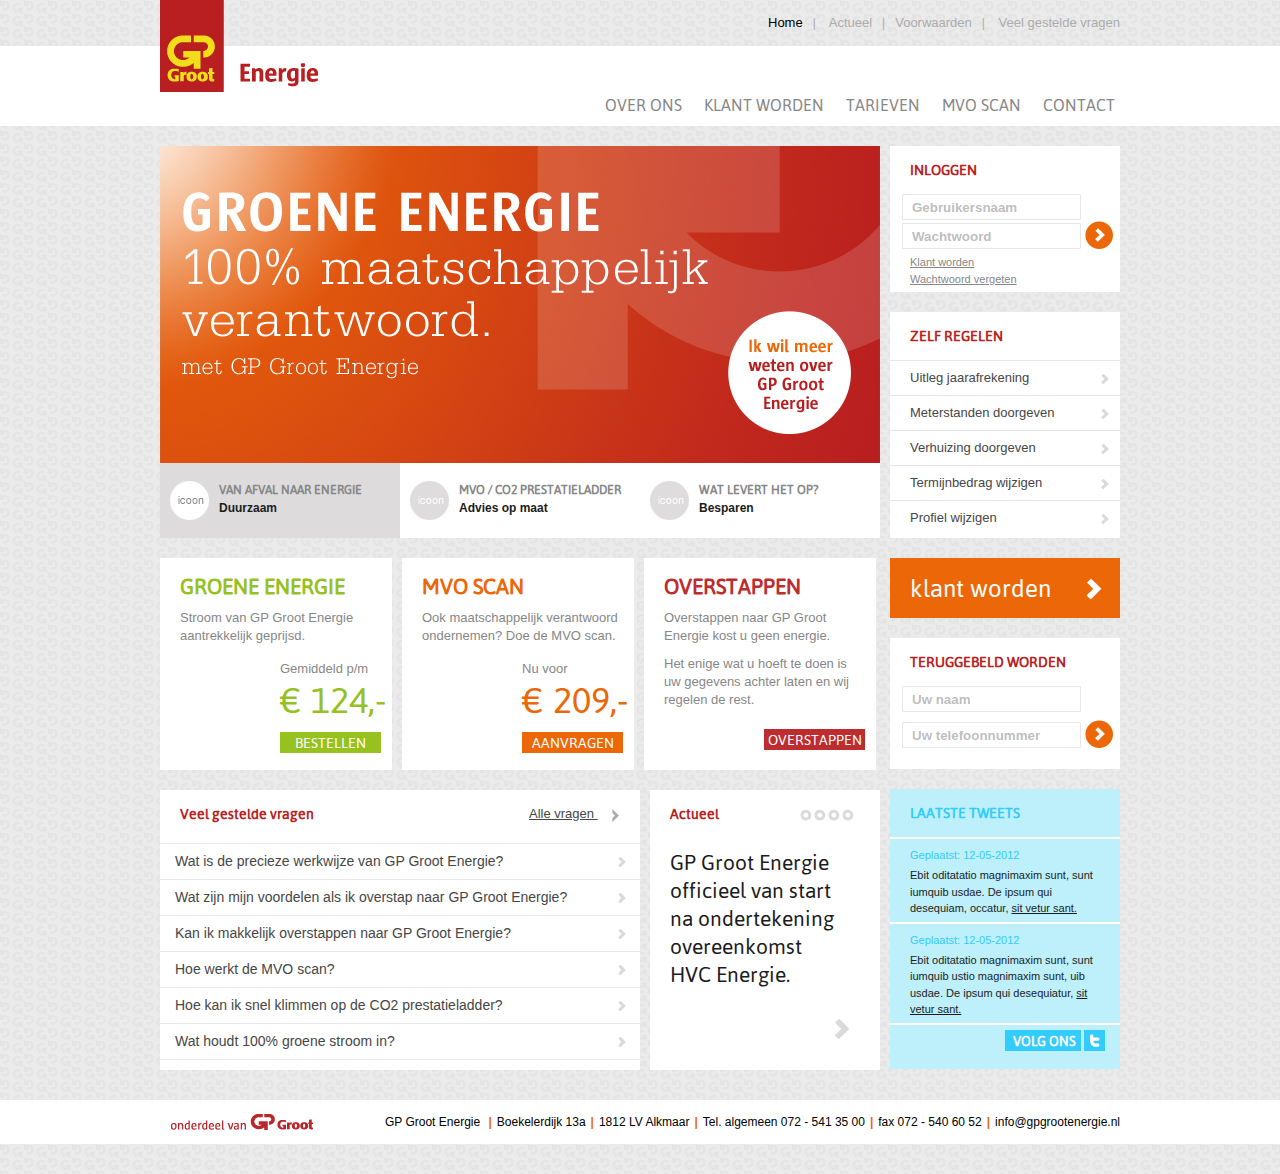
==== index.html @ 690ea5ff "Add files via upload" ====
<!DOCTYPE html>
<html xmlns="http://www.w3.org/1999/html">
<head>
    <meta charset="utf-8">
    <meta http-equiv="X-UA-Compatible" content="IE=edge,chrome=1">
    <title>HomePage</title>
    <link href="style/reset.css" type="text/css" rel="stylesheet" media="all">
    <link href="style/base.css" type="text/css" rel="stylesheet" media="all">
    <link href="style/common.css" type="text/css" rel="stylesheet" media="screen">
    <link href="style/jquery.bxslider.css" type="text/css" rel="stylesheet">
    <!--[if lte IE 7]><link href="style/ie.css" rel="stylesheet" type="text/css" /><![endif]-->
    <script src="js/jquery.min.js" type="text/javascript"></script>
    <script src="js/jquery.bxslider.min.js" type="text/javascript"></script>
    <script type="text/javascript" src="js/common.js"></script>
    <script>
    $(document).ready(function(){
    $('.banner-pic-wrapper').bxSlider({
        pagerCustom: ".banner-tab-wrapper",
        auto: true,
        pause:2000,
        autoHover:true
    });
    });
    </script>
</head>
<body>
    <header class="header">
        <div class="global-width clearfix">
           <div class="logo"><a href="index.html"><img src="images/logo.png"></a></div>
           <div class="top-menu">
                <ul >
                    <li><a href="index.html" class="active">Home</a></li>
                    <li><a href="Actueel.html"> Actueel</a></li>
                    <li><a>Voorwaarden</a></li>
                    <li><a href="faq.html"> Veel gestelde vragen </a></li>
                </ul>
           </div>
           <div class="main-menu">
                <ul >
                    <li><a href="OverGP.html">over ons</a></li>
                    <li><a> klant worden</a></li>
                    <li><a>tarieven</a></li>
                    <li><a>MVO scan</a></li>
                    <li><a href="Contact.html">contact</a></li>
                </ul>
            </div>
        </div>
        <div class="logo-bg"></div>
    </header>

    <div class="main-content global-width clearfix">
        <div class="sidebar">
                <div class="login">
                    <span class="title">Inloggen</span>
                    <form id="form-login"name="form-login" method="post" action="#">
                        <input type="text" name="username" class="username" value="Gebruikersnaam"
                               onfocus="if(value=='Gebruikersnaam') {value=''}"  onblur="if (value=='') {value='Gebruikersnaam'}"/>
                        <input type="text" name="password" class="password" value="Wachtwoord"
                               onfocus="if(value=='Wachtwoord') {value=''}"  onblur="if (value=='') {value='Wachtwoord'}"     />
                        <button type="submit" class="login-in"></button>
                    </form>
                    <a href="#">Klant worden</a>
                    <a href="#">Wachtwoord vergeten</a>
                </div>
                <div class="submenu">
                    <span class="title">zelf regelen</span>
                    <ul>
                        <li><a>Uitleg jaarafrekening <span > </span></a></li>
                        <li><a>Meterstanden doorgeven<span></span></a></li>
                        <li><a>Verhuizing doorgeven<span> </span></a></li>
                        <li><a>Termijnbedrag wijzigen<span> </span></a></li>
                        <li><a>Profiel wijzigen<span> </span></a></li>
                    </ul>
                </div>
                 <a href="register.html" class="regist-link"><button  name="button-index" class="button-index" type="button" />klant worden</button></a>
                <div class="call">
                    <span class="title">teruggebeld worden</span>
                    <form id="form-call"name="form-call" method="post" action="#" >
                        <input type="text" name="name" class="name" value="Uw naam"
                           onfocus="if(value=='Uw naam') {value=''}"  onblur="if (value=='') {value='Uw naam'}"/>
                        <input type="text" name="number" class="number" value="Uw telefoonnummer"
                           onfocus="if(value=='Uw telefoonnummer') {value=''}"  onblur="if (value=='') {value='Uw telefoonnummer'}"     />
                        <button type="submit" class="login-in"></button>
                    </form>
                </div>
                <div class="social">
                    <span class="header">laatste tweets</span>
                    <div class="news-post">
                        <span class="person">Geplaatst: 12-05-2012</span>
                        <p>Ebit oditatatio magnimaxim sunt,
                            sunt iumquib usdae. De ipsum qui
                            desequiam, occatur, <span>sit vetur sant.</span></p>
                    </div>
                    <div class="news-post">
                        <span class="person"> Geplaatst: 12-05-2012</span>
                        <p>Ebit oditatatio magnimaxim sunt,
                            sunt iumquib ustio magnimaxim sunt,
                            uib usdae. De ipsum qui  desequiatur,
                            <span>sit vetur sant.</span></p>
                    </div>
                    <form id="search-form" name="search-form" method="post" action="#">
                        <input type="text" name="search" class="" value="volg ons"/>
                        <button type="submit"></button>
                    </form>
                </div>
            </div>
        <div class="banner-wrapper">
                <ul class="banner-pic-wrapper">
                    <li><a><img  src="images/banner_01.jpg"></a></li>
                    <li><a><img  src="images/banner_02.jpg"></a></li>
                    <li><a><img  src="images/banner_03.jpg"></a></li>
                </ul>
                <div class="banner-tab-wrapper">
                    <a class="banner-tab" data-slide-index="0">
                        <span class="icon"></span>
                        <p><span class="title">VAN AFVAL NAAr ENERGIE</span><br/> Duurzaam</p>
                    </a>
                    <a class="banner-tab" data-slide-index="1">
                        <span class="icon"></span>
                        <p><span class="title">MVO / CO2 prestatieladder</span><br/>Advies op maat</p>
                    </a>
                    <a  class="banner-tab" data-slide-index="2">
                        <span class="icon"></span>
                        <p><span class="title"> wat levert het op?</span><br/>Besparen</p>
                    </a>
                </div>
            </div>
        <div class="teaser-block">
                <h2 class="green">GROENE ENERGIE</h2>
                <p>Stroom van GP Groot Energie  aantrekkelijk geprijsd.</p>
                <span class="product">Gemiddeld p/m</span>
                <span class="price green">€ 124,-</span>
                <a href="#"><button type="button" name="" class="view bg-green" >bestellen</button></a>
        </div>
        <div class="teaser-block">
                <h2 class="orange">MVO SCAN</h2>
                <p>Ook maatschappelijk verantwoord ondernemen? Doe de MVO scan.</p>
                <span class="product ">Nu voor</span>
                 <span class="price orange">€ 209,-</span>
                <a href="#"><button type="button" name="" class="view bg-orange" >aanvragen</button></a>
            </div>
        <div class="teaser-block">
                <h2 class="red">OVERSTAPPEN</h2>
                <p>Overstappen naar GP Groot Energie kost u geen energie.</p>
                <p>Het enige wat u hoeft te doen is uw gegevens achter laten en wij regelen de rest.</p>
                <a href="#"><button type="button"name="view"class="view bg-red">overstappen</button></a>
        </div>
        <div class="FAQ">
                <h2>Veel gestelde vragen</h2>
                <a class="index">Alle vragen <span class="arrow"></span></a>
                <p class="qustion-first">Wat is de precieze werkwijze van GP Groot Energie?<a href="faq.html"></a></p>
                <p>Wat zijn mijn voordelen als ik overstap naar GP Groot Energie?<a  href="faq.html"></a></p>
                <p>Kan ik makkelijk overstappen naar GP Groot Energie?<a  href="faq.html"></a></p>
                <p>Hoe werkt de MVO scan?<a  href="faq.html"></a></p>
                <p>Hoe kan ik snel klimmen op de CO2 prestatieladder?<a  href="faq.html"></a></p>
                <p>Wat houdt 100% groene stroom in?<a  href="faq.html"></a></p>
            </div>
        <div class="news-slider"><a>
                <h2>Actueel</h2>
                <ul>
                    <li ></li>
                    <li></li>
                    <li></li>
                    <li></li>
                </ul>
                <p >GP Groot Energie officieel van start na ondertekening overeenkomst HVC Energie.</p>
                <a href="#"><span class="news-arrow"></span></a>
            </a></div>
    </div>

    <footer>
        <div class="global-width">
            <a href="#"><img src="images/logo_ft.png"></a>
            <ul>
                <li>GP Groot Energie <span>|</span></li>
                <li> Boekelerdijk 13a<span>|</span></li>
                <li> 1812 LV Alkmaar<span>|</span></li>
                <li>Tel. algemeen 072 - 541 35 00<span>|</span></li>
                <li>fax 072 - 540 60 52<span>|</span></li>
                <li><a href="mailto:info@gpgrootenergie.nl">info@gpgrootenergie.nl</a></li>
            </ul>
        </div>
    </footer>
</body>
</html>
---- style/base.css ----
/*
[Contents]

	0- Global
	1- Links
	2- Content(For tinymce)
	3- Form
*/

/* =0 Global
---------------------------------------------------------------------------------------------------------------------*/
body {
	font:12px/1.5 Arial, Helvetica, sans-serif;
}
.hide {
	display:none;
}
.left {
	float:left;
}
.right {
	float:right;
}
.clear {
	clear:both;
}
/* Clearfix */
.clearfix:after {
	clear:both;
	content:" ";
	display:block;
	font-size:0;
	height:0;
	visibility:hidden;
}
/* for IE6 */
*html .clearfix {
	zoom:1;
}
/* for IE7 */
*+html .clearfix {
	zoom:1;
}
/* =1 Links
---------------------------------------------------------------------------------------------------------------------*/
a{
	text-decoration:none;
}
a:hover{
	text-decoration: underline;
}

/* =2 Content(For Tinymce)
---------------------------------------------------------------------------------------------------------------------*/
.content h1,
.content h2,
.content h3,
.content h4,
.content h5,
.content h6 {
	font-weight:bold;
	margin-bottom:15px;
}
.content h1 {
	font-size:2em;
}
.content h2 {
	font-size:1.5em;
}
.content h3 {
	font-size:1.17em;
}
.content h4 {
	font-size:1em;
}
.content h5 {
	font-size:0.83em;
}
.content h6 {
	font-size:0.75em;
}
.content p {
	margin-bottom:10px;
}
.content pre {
	padding:8px;
}
.content ol,
.content ul{
	margin-bottom:10px;
	padding-left:20px;
}
.content ol li{
	list-style:decimal outside;
}
.content ul li{
	list-style:disc outside;
}

/* =3 Form
---------------------------------------------------------------------------------------------------------------------*/
/* Global
---------------------------------------------------------*/
button,
input[type="submit"],
input[type="reset"],
input[type="button"]{
	cursor:pointer;
}

/* Common Form
---------------------------------------------------------*/
---- style/common.css ----
/*
[Contents]

	0- Global
	1- Header
	2- Main Container
	3- Main
	4- Sidebar
	5- Footer
*/

/* =0 Global
---------------------------------------------------------------------------------------------------------------------*/
body{
    background: url(images/bg_03.jpg) repeat;
}
.global-width{
    width:960px;
    margin:0 auto;
}
a{text-decoration: none;color: #000000;}
a:hover{text-decoration: none;cursor: pointer;}
/* =1 Header
---------------------------------------------------------------------------------------------------------------------*/
header{
    width: 100%;
}
.logo{  float: left;  line-height: 0px;  }
.top-menu{  float: right;  }
header ul li a.active{ color: #000;}
.top-menu ul li{
    float: left;
    padding: 14px 0 14px 10px;
    line-height: 18px;
    color: #ababab;
}
.top-menu ul li:before { content: "|"; padding-right: 10px; }
.top-menu ul li:first-child:before { content: ""; }
.top-menu ul li a{
    font-size: 13px;
    color: #ababab;
}
@font-face {
    font-family: Asap;
    src: url(asap/Asap-Regular.otf);
}
.main-menu{
    clear: right;
    float: right;
    margin-right:5px;
}
.main-menu ul li{
    float: left;
    padding:50px 0 0 22px;
    line-height: 18px;
}
.main-menu ul li a{
    font-family: Asap;
    font-size: 16px;
    text-transform: uppercase;
    color: #878787;
}
.logo-bg{
    width: 100%;
    height:80px;
    margin-top: -70px;
    background: #FFFFFF;
}
/* =2 Main Container
---------------------------------------------------------------------------------------------------------------------*/

/* =3 Main
---------------------------------------------------------------------------------------------------------------------*/
.main-content{  margin-top:20px;  }
.banner-wrapper{
    width: 720px;
    height: 392px;
    background: #fff;
}
.banner-pic-wrapper{
    line-height: 0;
    height: 317px;
    overflow: hidden;
}
.banner-tab-wrapper{  height: 75px;  }
.banner-tab{
    display: inline-block;
    float: left;
    width: 240px;
}
.banner-tab-wrapper a:hover,
 .banner-tab-wrapper a.active{
     background: #dddbdb;
 }
.banner-tab-wrapper a:hover .icon,
.banner-tab-wrapper a.active .icon{
    background:url(images/circle_01.png) no-repeat ;
}
.tab-bg{ background: #dddbdb;}
.icon-bg{ background:url(images/circle_01.png) no-repeat ;}
.banner-tab .icon{
    float: left;
    display:block;
    margin: 18px 0 18px 10px;
    width: 39px;
    height: 39px;
    background: url(images/circle_02.png) no-repeat;
}
.banner-tab p{
    float: left;
    font-weight: bold;
    margin:0;
    padding:18px 10px;
    color: #1c1c1c;
}
.banner-tab p .title{
    font-family: Asap;
    text-transform: uppercase;
    color: #878787;
}
.header-image{
    width: 720px;
    background: #fff;
    line-height: 0;
}
.news-headline{
    width: 870px;
    padding: 20px 10px 20px 80px;
    height: 195px;
    background: #fff;
}
.news-headline .img-headline{
    display: block;
    float: right;
    margin-right: 10px;
    width: 290px;
    height: 193px;
    background: #dbdbdc;
}
.news-headline h1{
    padding: 15px 0;
    font-family: Asap;
    font-size: 30px;
    line-height: 28px;
    color: #ec6707;
}
.news-headline span{
    font-family: Asap;
    font-size: 14px;
    line-height: 16px;
    color: #878787;
}
.news-headline p{
    width: 480px;
    font-size: 16px;
    line-height: 24px;
}
.btn-link{
    padding: 4px 0 0 7px;
    display: block;
    font-family: Asap;
    font-size: 14px;
    line-height: 14px;
    width: 41px;
    height: 18px;
    background: #ec6707 ;
    color: #fff;
}
.news-headline a{
    float: right;
    margin-right: 20px;

}
.news,.news-wrapper{
    float: left;
    padding: 30px 10px 20px 80px;
    width: 630px;
    font-size: 13px;
    line-height: 18px;
    background: #fff;
}
.news-item{
    /*display: block;*/
    width: 618px;
    height: 106px;
    padding:20px 0;
    border-bottom: 1px solid #e9e7e7;
}
.news-item h2{
    font-family: Asap;
    margin:-5px 0 15px 0;
    font-size: 20px;
    line-height: 30px;
    font-weight: normal;
    color: #464646;
}
.news-item p{
    float: left;
    width: 385px;
}
.news,.news-wrapper span{
    display: block;
    font-family: Asap;
    color: #878787;
}
.news-item .btn-link{
    float: right;
    margin-top: 30px;
}
.item-image{
    display: block;
    float: left;
    margin-right: 20px;
    width: 150px;
    height: 110px;
    background: #dbdbdc;
}
.page-numbers{
    overflow: hidden;
    margin:20px 170px 0 170px;
}
.page-numbers li{
    float: left;
    margin:3px;
}
.page-numbers li a span{
    display: block;
    padding-top: 3px;
    margin:-3px 0;
    width: 23px;
    height: 20px;
    text-align: center;
    color: #ffffff;
    background: #e6e6e6;
}
.page-numbers li a span.current{ background: #ed7117;}
.page-numbers li a{
    display: block;
    font-size: 14px;
    line-height: 18px;
    text-transform: uppercase;
    color: #d1d1d1;
}
.news-top{
    float: right;
    margin-right: 10px;
}
.news-top .back{
    display: inline-block;
    margin: 12px 2px;
    padding-top: 3px;
    width: 55px;
    height: 18px;
    font-family: Asap;
    font-size: 14px;
    line-height: 14px;
    text-align: center;
    text-transform: uppercase;
    color: #ffffff;
    background:  #ed7117;
}
.news-wrapper h1{
    float: left;
    padding: 3px 5px 20px 5px;
    font-family: Asap;
    font-size: 30px;
    line-height: 31px;
    color: #ec6707;
}
.date{  clear: both;  }
#pg-first{
    width:530px;
    margin:0 0 25px 0;
    font-family: Asap;
    font-size: 16px;
    line-height: 24px;
}
.content-image{
    display: block;
    float: right;
    margin: 0 10px 0 15px;
    width: 196px;
    height: 265px;
    background: #e9e7e7;
}
.news-wrapper p{
    margin:12px 10px 12px 70px;
}
.breadcrumb{
    line-height: 16px;
    font-size: 10px;
    padding: 15px 0 15px 20px;
}
.breadcrumb span{
    display: inline-block;
    font-family: Asap;
    color: #000000;
}
.breadcrumb li{
    display: inline-block;
    padding-left: 5px;
    color: #464646;
}
.breadcrumb li span{
    display: inline-block;
    margin-left: 5px;
    width: 8px;
    height: 7px;
    background: url(images/separator.png) no-repeat;
}
.page-content{
    float: left;
    padding:30px 0px ;
    width: 720px;
    min-height: 700px;
    background: #fff;
}
#page-content h1{
    float: left;
    padding: 5px 5px 5px 20px;
    font-size: 20px;
    line-height: 24px;
    color: #ec6707;
}
#page-content #intro-text{
    clear: left;
    padding: 15px 30px 40px 75px;
    font-size: 13px;
    line-height: 18px;
    border-bottom: 1px solid #e9e7e7 ;
}
.question{
    border-bottom: 1px solid #e9e7e7 ;
    font-size: 14px;
    line-height: 21px;
}
.question h2{
    padding:0px 10px 0px 75px;
    font-size: 18px;
    line-height: 40px;
    font-weight: normal;
    cursor: pointer;
    color: #464646;
}
.question h2.open{  color: #ec6707;  }
.expansion p{
    padding:10px 30px 10px 75px;
    font-size: 14px;
    line-height: 21px;
    color: #464646;
}
.choice{
    margin-top: 20px;
    background: #ecedee;
}
.choice span{
    display: inline-block;
    padding: 6px 0;
    margin-left: 3px;
    width: 50px;
    height: 21px;
    text-align: center;
    cursor: pointer;
    background: #ffffff;
}
#page-content h2 button{
    float: right;
    border: 0;
    margin: 15px 0;
    width: 10px;
    height: 10px;
}
.fold{ background: url(images/btn.png) no-repeat;}
.down{ background: url(images/btn_down.png) no-repeat;}

/*------------------------------popover  start-------------------------*/
#ask{
    position: fixed;
    z-index:2;
}
.askCon{
    position: relative;
    padding-left: 20px;
    width: 455px;
    height: 380px;
    border-radius: 5px;
    border: 4px solid #ebecec;
    background: #fff;
}
.askCon #close{
    float: right;
    position: absolute;
    top:0;
    right:0;
    width: 45px;
    height: 14px;
    padding: 3px 0;
    line-height: 14px;
    font-size: 14px;
    font-family: Asap;
    font-weight: bold;
    text-align: center;
    color: #fff;
    cursor: pointer;
    text-transform: uppercase;
    background: #bebebf;
}
#close:hover{ background: #000}
.askCon h1{
    margin: 20px 0 15px 0;
    font-family: Asap;
    width: 335px;
    font-size: 20px;
    line-height: 24px;
    color: #ec6707;
}
.askCon p{
    margin:0;
    font-size: 13px;
    line-height: 18px;
    color: #464646;
}
.new-question{
    width:424px;
    height: 235px;
    padding:20px 23px 0 0;
}
.new-question p label{  line-height: 40px;  }
.new-question  p input[type=text]{
    float: right;
    border: 0;
    outline: none;
    padding-left: 5px;
    width: 288px;
    height: 33px;
    background:url(images/common_input.jpg) no-repeat left top;
}
.new-question  p .choose{  margin-right: 71px;  }
.new-question  p input[type=radio]{  margin-left: 15px;  }
.new-question span{
    display: block;
    float: right;
    margin-top: 15px;
    font-size: 20px;
    line-height: 28px;
    font-family: Asap;
    cursor: pointer;
    color: #ec6707;
}
.new-question span:hover{ opacity: 0.15}
.new-question span .send,#contact-btn,#route-btn,.regist-btn input[type=submit]{
    vertical-align: bottom;
    outline: none;
    margin-left: 10px;
    border: 0;
    width: 16px;
    height: 22px;
    background: url(images/btn_red.png) no-repeat;
}
#mask{
    position: absolute;
    left: 0;
    top:0;
    background: #000;
    opacity: 0.75;
    z-index: 1;
}
/*------------------------------popover  end-------------------------*/
#contact-intro{
    clear: left;
    padding: 15px 30px 40px 75px;
    font-size: 16px;
    line-height: 24px;
}
#form-contact{
    padding-left:75px ;
    width: 630px;
    height: 350px;
    font-size: 13px;
    color: #464646;
}
#form-register{
    padding-left: 75px;
    width: 630px;
    font-size: 13px;
    line-height: 45px;
    color: #464646;
}
#form-register .form-group{  padding-bottom: 40px;  }
#form-register h2{
    font-size: 16px;
    color: #ec6707;
}
.link-other p a,#form-protocol label a{
    text-decoration: underline;
    color: #ec6707;
}
.link-other{ padding: 20px 0}
.link-other p a:hover{  text-decoration: none}
#form-protocol label a:hover{  text-decoration: none}
#form-register p label{
    display: inline-block;
    width: 130px
}
.protocol label input[type=checkbox]{
    display: inline-block;
    vertical-align: middle;
    margin-right:15px ;
}
.protocol label{
    display: block;
    padding:15px 40px 15px 0;
    line-height: 18px;
}
#form-contact p label,#form-route label,.protocol p .last{ line-height: 45px}
#form-contact p .choose{margin-right: 45px}
#form-register .form-group  p .choose{margin-right: 70px}
input[type=radio]{ vertical-align:middle; margin-left: 5px;}
#form-contact p input[type=text]{
    float: right;
    margin: 5px 160px 0 0;
    border: 0;
    width: 364px;
    height: 33px;
    background:url(images/common_input.jpg) no-repeat left top;
}
#form-user .Vname, #form-user .arecode,#form-user .tel-number,#form-infomore p #code-major{
    width: 68px;
    background:url(images/common_input.jpg) no-repeat left top;
}
.form-register .form-group  p input[type=text]{
    border: 0;
    margin-left: 80px;
    width: 390px;
    height: 33px;
    background:url(images/common_input.jpg) no-repeat;
}
#form-infomore p #code-add{
    margin-left: 5px;
    width: 34px;
    background:url(images/common_input.jpg) no-repeat left top;
}
#form-user .arecode,#form-infomore p #code-major{  margin-left:  77px;  }
#form-user .tel-number,#form-infomore p #number-major {
    margin-left: 5px;
    width: 305px;
    background: url(images/common_input.jpg) no-repeat left top;
}
#form-infomore p #number-add{
    margin:0px;
    width: 70px;
    background: url(images/common_input.jpg) no-repeat left top;
}
#form-infomore p #number-major{ margin-left:  77px;}
#form-infomore p span{
    display: inline-block;
    vertical-align: middle;
    cursor: pointer;
    margin-left: 5px;
    width: 15px;
    height: 15px;
    background: url(images/indicator.png) no-repeat;
}
#form-contact span,#form-route span,#form-register .regist-btn{
    display: block;
    float: right;
    margin: 15px 5px 0 0;
    font-size: 24px;
    line-height: 28px;
    font-family: Asap;
    cursor: pointer;
    color: #ec6707;
}
#form-register span:hover{ opacity: 0.15}
#form-route span:hover{ opacity: 0.15}
#form-contact span:hover{ opacity: 0.15}
.map{  margin-left: 75px}
#form-route{
    font-size: 13px;
    padding: 15px 10px 15px 75px;
}
#form-route .code-one{
    border:0;
    width: 107px;
    height: 33px;
    background:url(images/common_input.jpg) no-repeat left top;
}
#form-route .code-two{
    border:0;
    margin-left: 5px;
    width: 44px;
    height: 33px;
    background:url(images/common_input.jpg) no-repeat left top;
}
#form-route span{  margin: 5px 15px 0 0;}
.page-content  .round-arrow{
    display: inline-block;
    float: left;
    margin-left: 10px;
    width: 44px;
    height: 43px;
    background: url(images/icon.jpg) no-repeat;
}
.page-content .article{
    float: left;
    margin-left: 15px;
}
.article h1{
    width: 200px;
    padding: 5px;
    font-size: 20px;
    line-height: 24px;
    color: #ec6707;
}
.article h2{
    width: 170px;
    padding: 5px;
    font-size: 14px;
    line-height: 18px;
    color: #ec6707;
}
.article p{
    width: 610px;
    padding: 10px 0;
    font-size: 13px;
    line-height: 18px;
    color: #464646;
}
.article p:first-child{
    width: 355px;
    padding: 15px 0 30px 0;
    font-family: Asap;
    font-size: 16px;
    line-height: 24px;
    color: #000;
}
#p-first{
    width: 355px;
    padding: 15px 0 30px 0;
    font-family: Asap;
    font-size: 16px;
    line-height: 24px;
    color: #000;
}
.article .img-box{
    display: block;
    float: right;
    margin:15px 0 0 15px;
    width: 242px;
    height: 173px;
    background: #dbdbdc;
}

/*.icon-hover{  background: url(images/circle_01.png) no-repeat;  }*/

.teaser-block{
    display: block;
    float: left;
    margin-top: 20px;
    margin-right: 10px;
    width: 232px;
    height: 212px;
    background: #FFFFFF;
}
.teaser-block h2{
    margin:0;
    padding: 15px 0 5px 20px;
    font-family: Asap;
    font-size: 21px;
    line-height: 26px;
    /*color:#96c11f;*/
}
.green{ color:#96c11f;}
.orange{ color:#ec6707 ;}
.red{color: #bd2c2e;}
.bg-green{ background: #96c11f; }
.bg-orange{ background: #ec6707 ; }
.bg-red{background:#bd2c2e; }
.teaser-block p{
    margin: 0;
    padding: 5px 10px 5px 20px;
    font-size: 13px;
    line-height: 18px;
    color: #878787;
}
.teaser-block .product{
    display: block;
    padding: 10px 2px 0 120px;
    font-size: 13px;
    line-height: 18px;
    color: #878787;
}
.teaser-block .price{
    display: block;
    font-family: Asap;
    padding: 8px 2px 5px 120px ;
    font-size: 36px;
    line-height: 26px;
}
.teaser-block .view{
    border: 0;
    margin: 15px 2px 15px 120px;
    width: 101px;
    height: 21px;
    font-family: Asap;
    font-size: 14px;
    line-height: 14px;
    text-transform: uppercase;
    color: #FFFFFF;
}
.view:hover{ opacity: 0.15;}
.teaser-block:hover{  border: 1px solid #000000;  }
.FAQ{
    clear: left;
    float: left;
    margin-top: 20px;
    width: 480px;
    height: 280px;
    background: #FFFFFF;
}
.FAQ h2{
    float: left;
    margin:0;
    padding: 15px 195px 20px 20px;
    font-family: Asap;
    font-size: 14px;
    line-height: 18px;
    color:#b91e20 ;
}
.FAQ .index{
    display: inline-block;
    float: left;
    text-decoration: underline;
    padding: 15px 10px 0 20px;
    color: #464646;
    font-size: 13px;
    line-height: 18px;

}
.FAQ .index:hover{  color: #000;  }
.FAQ .index:hover span{  background: url(images/arrow_black.png) no-repeat;  }
.FAQ .index .arrow{
    display: inline-block;
    vertical-align: bottom;
    margin-left:10px ;
    width: 14px;
    height: 14px;
    background: url(images/arrow.png) no-repeat;
}
.FAQ p{
    clear: both;
    margin: 0;
    border-bottom: 1px solid #e9e7e7;
    padding-left: 15px;
    font-size: 14px;
    line-height: 35px;
    color: #464646;
}
.FAQ p a{
    display: inline-block;
    float: right;
    margin: 13px;
    width: 10px;
    height: 10px;
    background: url(images/btn.png) no-repeat;
}
.FAQ p:hover{ color: #000}
.FAQ p:hover a{  background: url(images/btn_black.png) no-repeat;  }
.FAQ .qustion-first{ border-top:1px solid #e9e7e7 ;}
.news-slider{
    float: left;
    margin: 20px 10px 0 10px;
    width: 230px;
    height: 280px;
    background: #FFFFFF;
}
.news-slider h2{
    float: left;
    margin:0;
    padding: 15px 20px;
    font-family: Asap;
    font-size: 14px;
    line-height: 18px;
    color:#b91e20 ;
}
.news-slider ul{
    float: right;
    margin:18px 25px 15px 0
}
.news-slider ul li{
    float: left;
    list-style: none;
    width: 14px;
    height:14px;
    background: url(images/news_circle01.png) no-repeat;
}
.news-slider ul li:hover{ background: url(images/news_circle.png) no-repeat}
.news-slider p{
    clear: both;
    margin: 0;
    padding:10px 40px 10px 20px;
    font-family: Asap;
    font-size: 21px;
    line-height: 28px;
    color: #1c1c1c;
}
.news-slider a .news-arrow{
    display: block;
    margin:20px 25px 25px 180px ;
    width: 20px;
    height: 22px;
    background: url(images/news_arrow.png) no-repeat;
}
.news-slider a .news-arrow:hover{
    background: url(images/news_arrow_black.png) no-repeat;
}
/* =4 Sidebar
---------------------------------------------------------------------------------------------------------------------*/
.sidebar{  float: right;  }
.login{
    width: 230px;
    height: 146px;
    background: #FFFFFF;
}
.sidebar .title{
    display: block;
    float: left;
    padding:15px 20px;
    line-height: 18px;
    font-family: Asap;
    font-weight: bold;
    font-size: 14px;
    text-transform: uppercase;
    color: #b91e20;
}
  input[type=text]{
    border:0px;
    margin:0 0 3px 12px;
    padding-left: 10px;
    width: 169px;
    height: 26px;
    font-weight: bold;
    color: rgba(70,70,70,0.37);
    background: url(images/input.jpg) no-repeat;
}
.login-in{
    float: right;
    margin-right: 4px;
    margin-top: -5px;
    border: 0;
    width: 34px;
    height: 34px;
    background: url(images/login.png)no-repeat;
}

.login-in:hover{  opacity: 0.15;  }
.login a{
    display: block;
    padding: 4px 0 0 20px;
    font-size: 11px;
    line-height: 13px;
    color: #878787;
    text-decoration: underline;
}
.submenu{
    margin-top:20px;
    width: 230px;
    height: 226px;
    background: #FFFFFF;
}
.submenu ul li{
    clear: left;
    line-height: 34px;
    padding: 0 0 0 20px;
    border-top:1px solid #e6e4e4;
}
.submenu ul li a{
    display: block;
    font-size: 13px;
    color:#464646;
}
.submenu ul li a span{
    float: right;
    display: inline-block;
    margin: 13px 10px 12px 10px;
    width: 10px;
    height: 10px;
    /*font-weight: bold;*/
    background: url(images/btn.png) no-repeat;

}

.submenu ul li a:hover span{background: url(images/btn_black.png) no-repeat;}
.contact-info{
    margin-top:20px;
    width: 230px;
    height: 262px;
    background: #fff;
}
.contact-info dl{
    clear: left;
    font-size: 13px;
    line-height: 18px;
    padding: 5px 10px 10px 20px;
}
.contact-info dl dd{  font-weight: bold}
.arrow-hover{  background: red;}
.regist-link{
    display: block;
    margin:20px 0;
}
.button-index{
    border: 0;
    width: 230px;
    height: 60px;
    padding-right: 50px;
    font-size: 24px;
    line-height: 20px;
    font-family: Asap;
    color: #FFFFFF;
    background: url(images/button.jpg);
}
.button-index:hover{opacity: 0.15;}
.call{
    width: 230px;
    height: 131px;
    background: #FFFFFF;
}
#form-call .name{  margin-bottom: 10px;  }
.social{
    clear: right;
    float: right;
    margin-top: 20px;
    width: 230px;
    height: 280px;
    background: #bdf0fa;
}
.social .header{
    display: inline-block;
    padding: 15px 0 15px 20px;
    font-weight: bold;
    font-family: Asap;
    font-size: 14px;
    line-height: 18px;
    text-transform: uppercase;
    color: #32ccfe;
}
.news-post{
    border-top: 2px solid #FFFFFF;
    font-size: 11px;
}
 .news-post .person{
    display: block;
     padding: 8px 0 4px 20px;
    line-height: 16px;
    color: #32ccfe;
}
.news-post p{
    padding: 0 20px 5px 20px;
    color: #1c1c1c;
}
.news-post p span{  text-decoration: underline;  }
#search-form{  border-top: 2px solid #FFFFFF;  }
#search-form input[type=text]{
    margin:5px 0 5px 115px ;
    padding-left: 8px;
    border: 0;
    width: 68px;
    height: 21px;
    font-family: Asap;
    color: #FFFFFF;
    text-transform: uppercase;
    background: url(images/search.jpg)no-repeat;
}
#search-form button[type=submit]{
    padding:5px 0 ;
    border: 0;
    width: 21px;
    height: 21px;
    background: url(images/btn.jpg) no-repeat;
}
.social-link{
    clear: right;
    float: right;
    margin-top: 20px;
    width: 230px;
    height: 45px;
    background: #fff;
}
.btn{
    float: left;
    border:0;
    margin: 12px 2px;
    width: 21px;
    height: 21px;
}
.btn-in{ margin-left:40px; background: url(images/btn_01.jpg) no-repeat;}
.btn-t{background: url(images/btn.jpg) no-repeat;  }
.btn-f{ background: url(images/btn_02.jpg) no-repeat}
/* =5 Footer
---------------------------------------------------------------------------------------------------------------------*/
footer{
    clear: both;
    margin: 30px 0;
    width: 100%;
    height: 44px;
    background: #FFFFFF;
}
footer a{
    display: inline-block;
    padding: 7px 0;
    line-height: 0;
}
footer div ul{  float: right;  }
footer  ul li{
    float: left;
    padding: 13px 0 13px 5px;
    line-height: 18px;
}
footer  ul li span{
    padding-left: 5px;
    font-weight: bold;
    color:#ec6707;
}
---- style/ie.css ----
/*

	This is for IE7- Only

*/

/* Global
-----------------------------------*/
a,
button{
	hide-focus:expression(this.hideFocus=true);
}

/* Form
-----------------------------------*/
input[type="radio"],
input[type="checkbox"]{
	height:13px;
	width:13px;
}
button{
	overflow:visible;
	text-align:left;
}
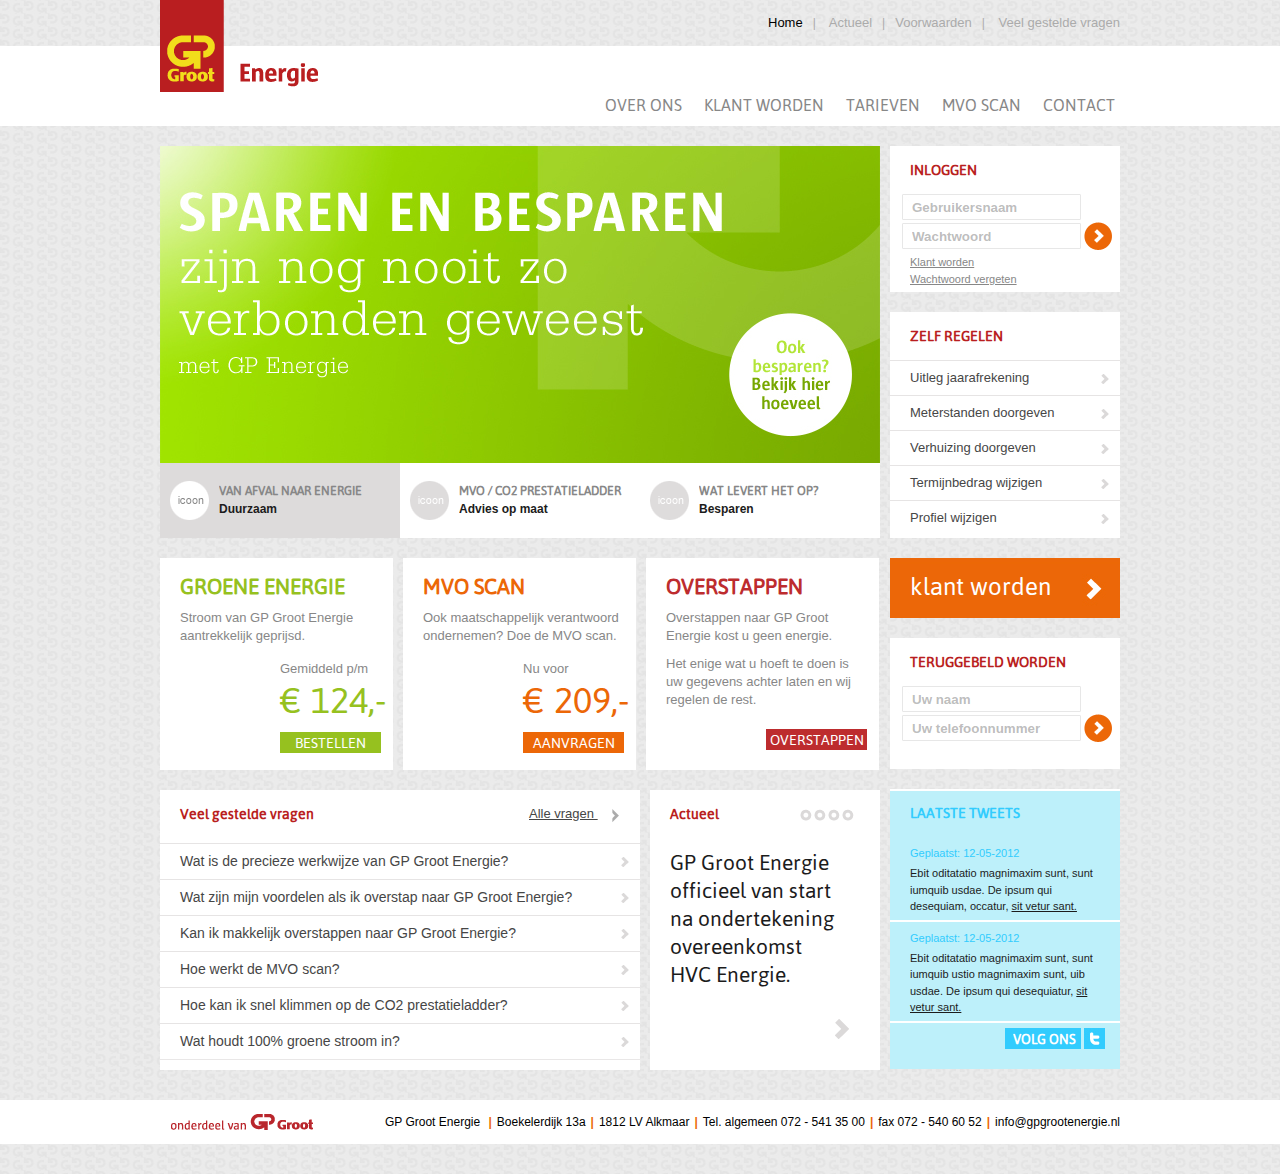
==== commit ad5a13ce: "js" ====
--- a/index.html
+++ b/index.html
@@ -38,7 +38,7 @@
            <div class="main-menu">
                 <ul >
                     <li><a href="OverGP.html">over ons</a></li>
-                    <li><a> klant worden</a></li>
+                    <li><a href="register.html"> klant worden</a></li>
                     <li><a>tarieven</a></li>
                     <li><a>MVO scan</a></li>
                     <li><a href="Contact.html">contact</a></li>
@@ -47,11 +47,10 @@
         </div>
         <div class="logo-bg"></div>
     </header>
-
     <div class="main-content global-width clearfix">
         <div class="sidebar">
                 <div class="login">
-                    <span class="title">Inloggen</span>
+                    <h2>Inloggen</h2>
                     <form id="form-login"name="form-login" method="post" action="#">
                         <input type="text" name="username" class="username" value="Gebruikersnaam"
                                onfocus="if(value=='Gebruikersnaam') {value=''}"  onblur="if (value=='') {value='Gebruikersnaam'}"/>
@@ -63,7 +62,7 @@
                     <a href="#">Wachtwoord vergeten</a>
                 </div>
                 <div class="submenu">
-                    <span class="title">zelf regelen</span>
+                    <h2>zelf regelen</h2>
                     <ul>
                         <li><a>Uitleg jaarafrekening <span > </span></a></li>
                         <li><a>Meterstanden doorgeven<span></span></a></li>
@@ -72,9 +71,9 @@
                         <li><a>Profiel wijzigen<span> </span></a></li>
                     </ul>
                 </div>
-                 <a href="register.html" class="regist-link"><button  name="button-index" class="button-index" type="button" />klant worden</button></a>
+            <a href="register.html" class="regist-link">klant worden</a>
                 <div class="call">
-                    <span class="title">teruggebeld worden</span>
+                    <h2>teruggebeld worden</h2>
                     <form id="form-call"name="form-call" method="post" action="#" >
                         <input type="text" name="name" class="name" value="Uw naam"
                            onfocus="if(value=='Uw naam') {value=''}"  onblur="if (value=='') {value='Uw naam'}"/>
@@ -84,7 +83,7 @@
                     </form>
                 </div>
                 <div class="social">
-                    <span class="header">laatste tweets</span>
+                    <h2 class="title">laatste tweets</h2>
                     <div class="news-post">
                         <span class="person">Geplaatst: 12-05-2012</span>
                         <p>Ebit oditatatio magnimaxim sunt,
@@ -111,17 +110,17 @@
                     <li><a><img  src="images/banner_03.jpg"></a></li>
                 </ul>
                 <div class="banner-tab-wrapper">
-                    <a class="banner-tab" data-slide-index="0">
+                    <a class="banner-tab" data-slide-index="0" >
                         <span class="icon"></span>
-                        <p><span class="title">VAN AFVAL NAAr ENERGIE</span><br/> Duurzaam</p>
+                        <p><span class="title">VAN AFVAL NAAr ENERGIE</span><span> Duurzaam</span></p>
                     </a>
-                    <a class="banner-tab" data-slide-index="1">
+                    <a class="banner-tab" data-slide-index="1" >
                         <span class="icon"></span>
-                        <p><span class="title">MVO / CO2 prestatieladder</span><br/>Advies op maat</p>
+                        <p><span class="title">MVO / CO2 prestatieladder</span><span>Advies op maat</span></p>
                     </a>
-                    <a  class="banner-tab" data-slide-index="2">
+                    <a  class="banner-tab" data-slide-index="2" >
                         <span class="icon"></span>
-                        <p><span class="title"> wat levert het op?</span><br/>Besparen</p>
+                        <p><span class="title"> wat levert het op?</span><span>Besparen</span></p>
                     </a>
                 </div>
             </div>
@@ -148,14 +147,16 @@
         <div class="FAQ">
                 <h2>Veel gestelde vragen</h2>
                 <a class="index">Alle vragen <span class="arrow"></span></a>
-                <p class="qustion-first">Wat is de precieze werkwijze van GP Groot Energie?<a href="faq.html"></a></p>
-                <p>Wat zijn mijn voordelen als ik overstap naar GP Groot Energie?<a  href="faq.html"></a></p>
-                <p>Kan ik makkelijk overstappen naar GP Groot Energie?<a  href="faq.html"></a></p>
-                <p>Hoe werkt de MVO scan?<a  href="faq.html"></a></p>
-                <p>Hoe kan ik snel klimmen op de CO2 prestatieladder?<a  href="faq.html"></a></p>
-                <p>Wat houdt 100% groene stroom in?<a  href="faq.html"></a></p>
+              <ul>
+                    <li><a  href="faq.html">Wat is de precieze werkwijze van GP Groot Energie?<span></span></a></li>
+                    <li><a  href="faq.html">Wat zijn mijn voordelen als ik overstap naar GP Groot Energie?<span></span></a></li>
+                    <li><a  href="faq.html">Kan ik makkelijk overstappen naar GP Groot Energie?<span></span></a></li>
+                    <li><a  href="faq.html">Hoe werkt de MVO scan?<span></span></a></li>
+                    <li><a  href="faq.html">Hoe kan ik snel klimmen op de CO2 prestatieladder?<span></span></a></li>
+                    <li><a  href="faq.html">Wat houdt 100% groene stroom in?<span></span></a></li>
+                </ul>
             </div>
-        <div class="news-slider"><a>
+        <div class="news-slider">
                 <h2>Actueel</h2>
                 <ul>
                     <li ></li>
@@ -164,8 +165,8 @@
                     <li></li>
                 </ul>
                 <p >GP Groot Energie officieel van start na ondertekening overeenkomst HVC Energie.</p>
-                <a href="#"><span class="news-arrow"></span></a>
-            </a></div>
+                <a href="#"class="news-arrow"></a>
+        </div>
     </div>
 
     <footer>
--- a/style/common.css
+++ b/style/common.css
@@ -28,6 +28,7 @@
 .logo{  float: left;  line-height: 0px;  }
 .top-menu{  float: right;  }
 header ul li a.active{ color: #000;}
+header ul li a:hover{ color: #000;}
 .top-menu ul li{
     float: left;
     padding: 14px 0 14px 10px;
@@ -109,11 +110,17 @@
 .banner-tab p{
     float: left;
     font-weight: bold;
-    margin:0;
-    padding:18px 10px;
+    margin-left:10px;
+    padding:19px 5px 20px 0px;
     color: #1c1c1c;
 }
-.banner-tab p .title{
+.banner-tab p span{
+    display: block;
+    overflow: hidden;
+    text-overflow: clip;
+    width: 175px;
+}
+.banner-tab p span.title{
     font-family: Asap;
     text-transform: uppercase;
     color: #878787;
@@ -138,19 +145,24 @@
     background: #dbdbdc;
 }
 .news-headline h1{
-    padding: 15px 0;
+    float: left;
+    padding: 15px 5px 15px 0;
     font-family: Asap;
     font-size: 30px;
     line-height: 28px;
     color: #ec6707;
 }
 .news-headline span{
+    clear: left;
+    float: left;
+    display: block;
     font-family: Asap;
     font-size: 14px;
     line-height: 16px;
     color: #878787;
 }
 .news-headline p{
+    clear: left;
     width: 480px;
     font-size: 16px;
     line-height: 24px;
@@ -194,6 +206,7 @@
     font-weight: normal;
     color: #464646;
 }
+.news-item span{ display: block}
 .news-item p{
     float: left;
     width: 385px;
@@ -247,7 +260,8 @@
 }
 .news-top .back{
     display: inline-block;
-    margin: 12px 2px;
+    float: right;
+    margin: 12px 4px;
     padding-top: 3px;
     width: 55px;
     height: 18px;
@@ -309,18 +323,15 @@
     background: url(images/separator.png) no-repeat;
 }
 .page-content{
-    float: left;
-    padding:30px 0px ;
-    width: 720px;
+    position: relative;
+    padding:30px 30px 30px 70px ;
+    width: 620px;
     min-height: 700px;
     background: #fff;
 }
-#page-content h1{
-    float: left;
-    padding: 5px 5px 5px 20px;
-    font-size: 20px;
-    line-height: 24px;
-    color: #ec6707;
+#page-content{
+    padding: 30px 0;
+    width: 720px
 }
 #page-content #intro-text{
     clear: left;
@@ -342,15 +353,18 @@
     cursor: pointer;
     color: #464646;
 }
-.question h2.open{  color: #ec6707;  }
+.question h2:hover{ color: #000;}
+.question h2:hover button{ background: url(images/btn_black.png) no-repeat;}
+.question .open{  color: #ec6707;  }
 .expansion p{
     padding:10px 30px 10px 75px;
     font-size: 14px;
     line-height: 21px;
     color: #464646;
 }
-.choice{
+p.choice{
     margin-top: 20px;
+    padding: 5px 30px 5px 75px;
     background: #ecedee;
 }
 .choice span{
@@ -381,8 +395,8 @@
 .askCon{
     position: relative;
     padding-left: 20px;
-    width: 455px;
-    height: 380px;
+    width: 447px;
+    height: 372px;
     border-radius: 5px;
     border: 4px solid #ebecec;
     background: #fff;
@@ -420,43 +434,19 @@
     line-height: 18px;
     color: #464646;
 }
-.new-question{
-    width:424px;
-    height: 235px;
-    padding:20px 23px 0 0;
-}
+.new-question{  padding:20px 23px 0 0;  }
 .new-question p label{  line-height: 40px;  }
 .new-question  p input[type=text]{
     float: right;
     border: 0;
     outline: none;
     padding-left: 5px;
-    width: 288px;
+    margin:0 0 0 8px;
+    width: 290px;
     height: 33px;
     background:url(images/common_input.jpg) no-repeat left top;
 }
-.new-question  p .choose{  margin-right: 71px;  }
-.new-question  p input[type=radio]{  margin-left: 15px;  }
-.new-question span{
-    display: block;
-    float: right;
-    margin-top: 15px;
-    font-size: 20px;
-    line-height: 28px;
-    font-family: Asap;
-    cursor: pointer;
-    color: #ec6707;
-}
-.new-question span:hover{ opacity: 0.15}
-.new-question span .send,#contact-btn,#route-btn,.regist-btn input[type=submit]{
-    vertical-align: bottom;
-    outline: none;
-    margin-left: 10px;
-    border: 0;
-    width: 16px;
-    height: 22px;
-    background: url(images/btn_red.png) no-repeat;
-}
+.new-question  p input[type=radio]{  margin-left: 28px;  }
 #mask{
     position: absolute;
     left: 0;
@@ -467,41 +457,35 @@
 }
 /*------------------------------popover  end-------------------------*/
 #contact-intro{
-    clear: left;
-    padding: 15px 30px 40px 75px;
+    /*clear: left;*/
+    padding: 15px 15px 40px 0px;
     font-size: 16px;
     line-height: 24px;
 }
-#form-contact{
-    padding-left:75px ;
-    width: 630px;
-    height: 350px;
+.form-contact{
+    margin-bottom: 10px;
     font-size: 13px;
     color: #464646;
 }
-#form-register{
-    padding-left: 75px;
-    width: 630px;
+.form-register{
     font-size: 13px;
     line-height: 45px;
     color: #464646;
 }
-#form-register .form-group{  padding-bottom: 40px;  }
-#form-register h2{
+.form-register .form-group{  padding-bottom: 40px;  }
+.form-register .related-info{padding-bottom:60px; }
+.link-other{ padding-bottom: 20px;}
+.form-register h2{
     font-size: 16px;
     color: #ec6707;
 }
-.link-other p a,#form-protocol label a{
+.link-other a,.protocol label a{
     text-decoration: underline;
     color: #ec6707;
 }
-.link-other{ padding: 20px 0}
-.link-other p a:hover{  text-decoration: none}
-#form-protocol label a:hover{  text-decoration: none}
-#form-register p label{
-    display: inline-block;
-    width: 130px
-}
+.link-other  a:hover{  text-decoration: none}
+.protocol label a:hover{  text-decoration: none}
+.form-register p label{  width: 200px  }
 .protocol label input[type=checkbox]{
     display: inline-block;
     vertical-align: middle;
@@ -509,50 +493,44 @@
 }
 .protocol label{
     display: block;
+    width: 580px;
     padding:15px 40px 15px 0;
     line-height: 18px;
 }
-#form-contact p label,#form-route label,.protocol p .last{ line-height: 45px}
-#form-contact p .choose{margin-right: 45px}
-#form-register .form-group  p .choose{margin-right: 70px}
-input[type=radio]{ vertical-align:middle; margin-left: 5px;}
-#form-contact p input[type=text]{
-    float: right;
-    margin: 5px 160px 0 0;
+label{
+    display: inline-block;
+    width: 100px;
+    line-height: 45px;
+}
+
+input[type=radio]{ vertical-align:middle;}
+.form-contact p input[type=text]{
+    margin: 0 0 0 5px ;
     border: 0;
     width: 364px;
     height: 33px;
     background:url(images/common_input.jpg) no-repeat left top;
 }
-#form-user .Vname, #form-user .arecode,#form-user .tel-number,#form-infomore p #code-major{
+#Vname, #arecode,#number-add,#tel-number,#code-major{
     width: 68px;
     background:url(images/common_input.jpg) no-repeat left top;
 }
 .form-register .form-group  p input[type=text]{
-    border: 0;
-    margin-left: 80px;
+    margin:0 0 0 5px;
     width: 390px;
     height: 33px;
     background:url(images/common_input.jpg) no-repeat;
 }
-#form-infomore p #code-add{
-    margin-left: 5px;
+ #code-add{
     width: 34px;
     background:url(images/common_input.jpg) no-repeat left top;
 }
-#form-user .arecode,#form-infomore p #code-major{  margin-left:  77px;  }
-#form-user .tel-number,#form-infomore p #number-major {
-    margin-left: 5px;
+#arecode, #number-major, #code-major{  margin-left:  0px;  }
+#tel-number,#number-major{
     width: 305px;
     background: url(images/common_input.jpg) no-repeat left top;
 }
-#form-infomore p #number-add{
-    margin:0px;
-    width: 70px;
-    background: url(images/common_input.jpg) no-repeat left top;
-}
-#form-infomore p #number-major{ margin-left:  77px;}
-#form-infomore p span{
+.related-info p span{
     display: inline-block;
     vertical-align: middle;
     cursor: pointer;
@@ -561,59 +539,63 @@
     height: 15px;
     background: url(images/indicator.png) no-repeat;
 }
-#form-contact span,#form-route span,#form-register .regist-btn{
-    display: block;
-    float: right;
-    margin: 15px 5px 0 0;
+.new-question .form-btn{ padding: 10px 0;}
+.form-btn{
+    display: block;
+    float: right;
+    padding: 25px 0;
     font-size: 24px;
     line-height: 28px;
     font-family: Asap;
-    cursor: pointer;
     color: #ec6707;
 }
-#form-register span:hover{ opacity: 0.15}
-#form-route span:hover{ opacity: 0.15}
-#form-contact span:hover{ opacity: 0.15}
-.map{  margin-left: 75px}
-#form-route{
-    font-size: 13px;
-    padding: 15px 10px 15px 75px;
-}
-#form-route .code-one{
-    border:0;
+.form-btn span{
+    display: inline-block;
+    vertical-align: bottom;
+    margin-left: 10px;
+    width: 16px;
+    height: 22px;
+    background: url(images/btn_red.png) no-repeat;
+}
+.form-route .form-btn{  padding :8px 0 ;  }
+.form-register .form-btn{ padding: 0}
+.form-btn:hover{ opacity: 0.15}
+
+.form-route{
+    font-size: 13px;
+    padding: 15px 0px 15px 0px;
+    color: #464646;
+}
+.form-route .code-one{
+    margin: 0 0 0 5px ;
     width: 107px;
     height: 33px;
     background:url(images/common_input.jpg) no-repeat left top;
 }
-#form-route .code-two{
+.form-route .code-two{
     border:0;
-    margin-left: 5px;
+    margin: 0 0 0 5px ;
     width: 44px;
     height: 33px;
     background:url(images/common_input.jpg) no-repeat left top;
 }
-#form-route span{  margin: 5px 15px 0 0;}
 .page-content  .round-arrow{
-    display: inline-block;
-    float: left;
-    margin-left: 10px;
+    position: absolute;
+    display: inline-block;
+    left: 10px;
     width: 44px;
     height: 43px;
     background: url(images/icon.jpg) no-repeat;
 }
-.page-content .article{
-    float: left;
-    margin-left: 15px;
-}
-.article h1{
-    width: 200px;
-    padding: 5px;
+.page-content .article{  float: left;  }
+.page-content h1{
+    padding: 5px 5px 5px 0;
     font-size: 20px;
     line-height: 24px;
     color: #ec6707;
 }
+#page-content h1{ padding-left: 70px;}
 .article h2{
-    width: 170px;
     padding: 5px;
     font-size: 14px;
     line-height: 18px;
@@ -621,7 +603,7 @@
 }
 .article p{
     width: 610px;
-    padding: 10px 0;
+    padding: 10px 5px 10px 0;
     font-size: 13px;
     line-height: 18px;
     color: #464646;
@@ -636,7 +618,7 @@
 }
 #p-first{
     width: 355px;
-    padding: 15px 0 30px 0;
+    padding: 15px 5px 30px 0;
     font-family: Asap;
     font-size: 16px;
     line-height: 24px;
@@ -652,14 +634,16 @@
 }
 
 /*.icon-hover{  background: url(images/circle_01.png) no-repeat;  }*/
-
 .teaser-block{
+    box-sizing: border-box;
+    -moz-box-sizing:border-box;
     display: block;
     float: left;
     margin-top: 20px;
     margin-right: 10px;
-    width: 232px;
+    width: 233px;
     height: 212px;
+    cursor: pointer;
     background: #FFFFFF;
 }
 .teaser-block h2{
@@ -668,7 +652,6 @@
     font-family: Asap;
     font-size: 21px;
     line-height: 26px;
-    /*color:#96c11f;*/
 }
 .green{ color:#96c11f;}
 .orange{ color:#ec6707 ;}
@@ -747,31 +730,19 @@
     height: 14px;
     background: url(images/arrow.png) no-repeat;
 }
-.FAQ p{
+.FAQ ul{
     clear: both;
     margin: 0;
     border-bottom: 1px solid #e9e7e7;
-    padding-left: 15px;
-    font-size: 14px;
-    line-height: 35px;
-    color: #464646;
-}
-.FAQ p a{
-    display: inline-block;
-    float: right;
-    margin: 13px;
-    width: 10px;
-    height: 10px;
-    background: url(images/btn.png) no-repeat;
-}
-.FAQ p:hover{ color: #000}
-.FAQ p:hover a{  background: url(images/btn_black.png) no-repeat;  }
-.FAQ .qustion-first{ border-top:1px solid #e9e7e7 ;}
+}
+.FAQ ul li a:hover{ color: #000}
+.FAQ ul li a:hover span{  background: url(images/btn_black.png) no-repeat;  }
 .news-slider{
     float: left;
     margin: 20px 10px 0 10px;
     width: 230px;
     height: 280px;
+    cursor: pointer;
     background: #FFFFFF;
 }
 .news-slider h2{
@@ -798,37 +769,38 @@
 .news-slider p{
     clear: both;
     margin: 0;
+    width: 170px;
+    height: 140px;
     padding:10px 40px 10px 20px;
     font-family: Asap;
     font-size: 21px;
     line-height: 28px;
     color: #1c1c1c;
 }
-.news-slider a .news-arrow{
+.news-slider a.news-arrow{
     display: block;
     margin:20px 25px 25px 180px ;
     width: 20px;
     height: 22px;
     background: url(images/news_arrow.png) no-repeat;
 }
-.news-slider a .news-arrow:hover{
+.news-slider a.news-arrow:hover{
     background: url(images/news_arrow_black.png) no-repeat;
 }
 /* =4 Sidebar
 ---------------------------------------------------------------------------------------------------------------------*/
 .sidebar{  float: right;  }
 .login{
+    position: relative;
     width: 230px;
     height: 146px;
     background: #FFFFFF;
 }
-.sidebar .title{
-    display: block;
+.sidebar h2{
     float: left;
     padding:15px 20px;
     line-height: 18px;
     font-family: Asap;
-    font-weight: bold;
     font-size: 14px;
     text-transform: uppercase;
     color: #b91e20;
@@ -844,9 +816,9 @@
     background: url(images/input.jpg) no-repeat;
 }
 .login-in{
-    float: right;
-    margin-right: 4px;
-    margin-top: -5px;
+    position: absolute;
+    right: 5px;
+    top: 73px;
     border: 0;
     width: 34px;
     height: 34px;
@@ -868,28 +840,27 @@
     height: 226px;
     background: #FFFFFF;
 }
-.submenu ul li{
+.submenu ul li,.FAQ ul li{
     clear: left;
     line-height: 34px;
     padding: 0 0 0 20px;
     border-top:1px solid #e6e4e4;
 }
-.submenu ul li a{
+.FAQ ul li{  line-height: 35px;}
+.submenu ul li a,.FAQ ul li a{
     display: block;
     font-size: 13px;
     color:#464646;
 }
-.submenu ul li a span{
+.FAQ ul li a{  font-size: 14px;}
+.submenu ul li a span,.FAQ ul li a span{
     float: right;
     display: inline-block;
     margin: 13px 10px 12px 10px;
     width: 10px;
     height: 10px;
-    /*font-weight: bold;*/
     background: url(images/btn.png) no-repeat;
-
-}
-
+}
 .submenu ul li a:hover span{background: url(images/btn_black.png) no-repeat;}
 .contact-info{
     margin-top:20px;
@@ -908,25 +879,23 @@
 .regist-link{
     display: block;
     margin:20px 0;
-}
-.button-index{
-    border: 0;
-    width: 230px;
-    height: 60px;
-    padding-right: 50px;
+    padding:18px 50px 18px 0;
+    width:180px;
+    height: 24px;
     font-size: 24px;
     line-height: 20px;
+    text-align: center;
     font-family: Asap;
     color: #FFFFFF;
-    background: url(images/button.jpg);
-}
-.button-index:hover{opacity: 0.15;}
+    background: url(images/button.jpg) no-repeat;
+}
+.regist-link:hover{opacity: 0.15;}
 .call{
+    position: relative;
     width: 230px;
     height: 131px;
     background: #FFFFFF;
 }
-#form-call .name{  margin-bottom: 10px;  }
 .social{
     clear: right;
     float: right;
@@ -935,21 +904,13 @@
     height: 280px;
     background: #bdf0fa;
 }
-.social .header{
-    display: inline-block;
-    padding: 15px 0 15px 20px;
-    font-weight: bold;
-    font-family: Asap;
-    font-size: 14px;
-    line-height: 18px;
-    text-transform: uppercase;
-    color: #32ccfe;
-}
+.social h2.title{  color: #32ccfe;  }
 .news-post{
     border-top: 2px solid #FFFFFF;
     font-size: 11px;
 }
  .news-post .person{
+     clear: left;
     display: block;
      padding: 8px 0 4px 20px;
     line-height: 16px;
@@ -988,9 +949,8 @@
     background: #fff;
 }
 .btn{
-    float: left;
-    border:0;
-    margin: 12px 2px;
+    display: inline-block;
+    margin: 12px 0px;
     width: 21px;
     height: 21px;
 }
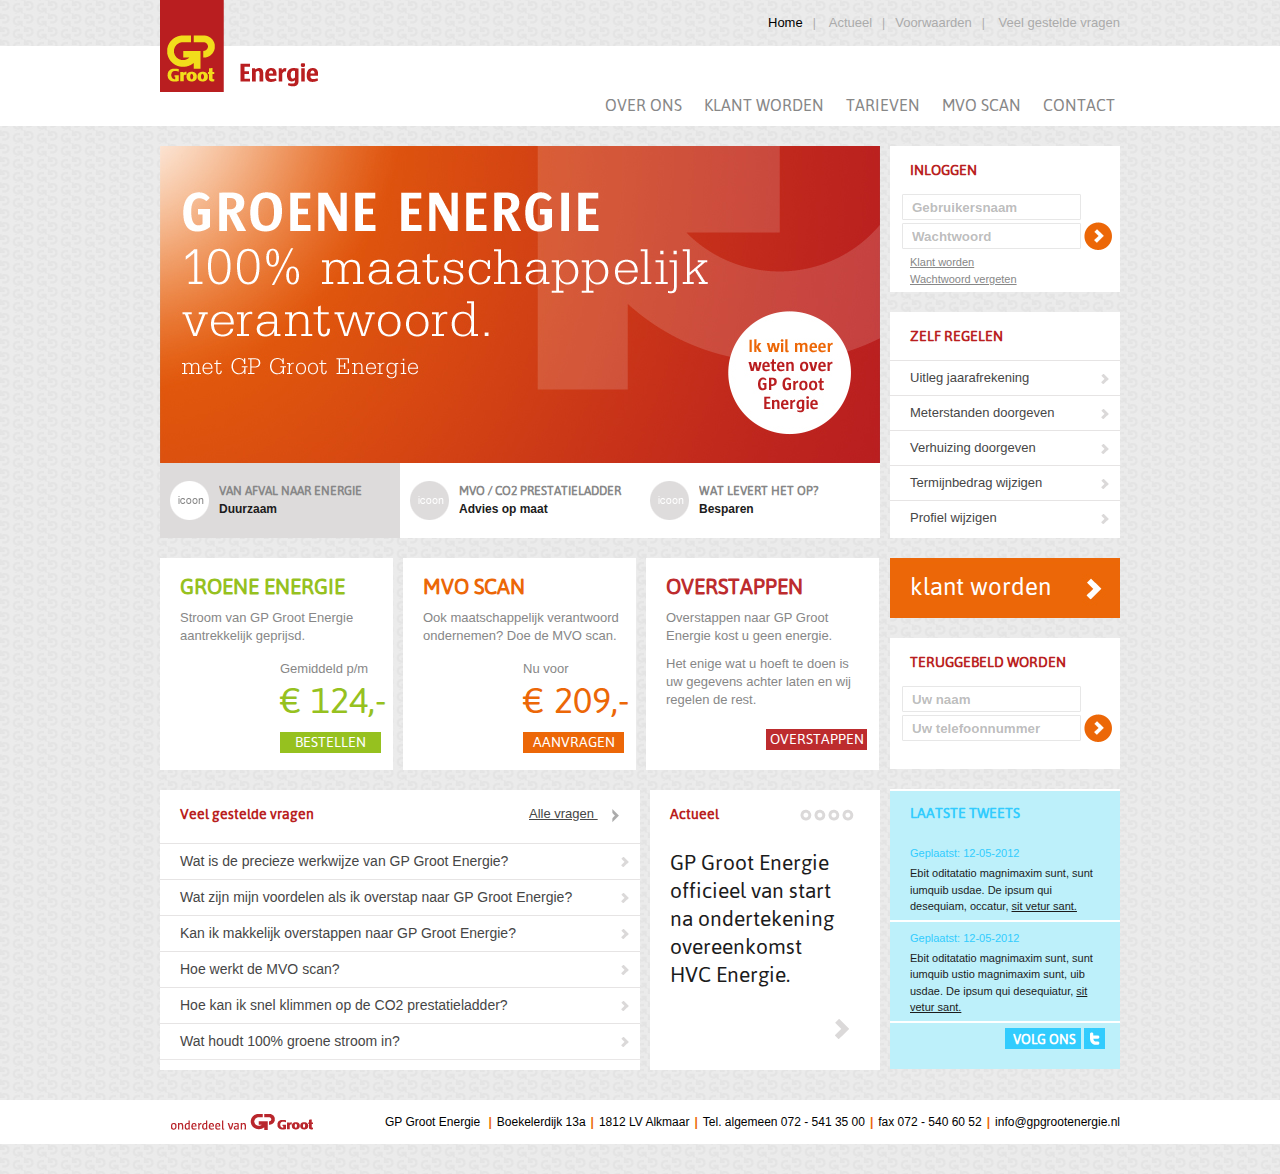
==== commit 6489755d: "cscs" ====
--- a/index.html
+++ b/index.html
@@ -129,20 +129,20 @@
                 <p>Stroom van GP Groot Energie  aantrekkelijk geprijsd.</p>
                 <span class="product">Gemiddeld p/m</span>
                 <span class="price green">€ 124,-</span>
-                <a href="#"><button type="button" name="" class="view bg-green" >bestellen</button></a>
+                <a href="#" class="view bg-green">bestellen</a>
         </div>
         <div class="teaser-block">
                 <h2 class="orange">MVO SCAN</h2>
                 <p>Ook maatschappelijk verantwoord ondernemen? Doe de MVO scan.</p>
                 <span class="product ">Nu voor</span>
                  <span class="price orange">€ 209,-</span>
-                <a href="#"><button type="button" name="" class="view bg-orange" >aanvragen</button></a>
+                <a href="#"  class="view bg-orange" >aanvragen</a>
             </div>
         <div class="teaser-block">
                 <h2 class="red">OVERSTAPPEN</h2>
                 <p>Overstappen naar GP Groot Energie kost u geen energie.</p>
                 <p>Het enige wat u hoeft te doen is uw gegevens achter laten en wij regelen de rest.</p>
-                <a href="#"><button type="button"name="view"class="view bg-red">overstappen</button></a>
+                <a href="#"class="view bg-red">overstappen</a>
         </div>
         <div class="FAQ">
                 <h2>Veel gestelde vragen</h2>
--- a/style/common.css
+++ b/style/common.css
@@ -681,13 +681,15 @@
     line-height: 26px;
 }
 .teaser-block .view{
-    border: 0;
+    display: block;
     margin: 15px 2px 15px 120px;
+    padding: 3px 0;
     width: 101px;
-    height: 21px;
+    height: 15px;
     font-family: Asap;
     font-size: 14px;
     line-height: 14px;
+    text-align: center;
     text-transform: uppercase;
     color: #FFFFFF;
 }
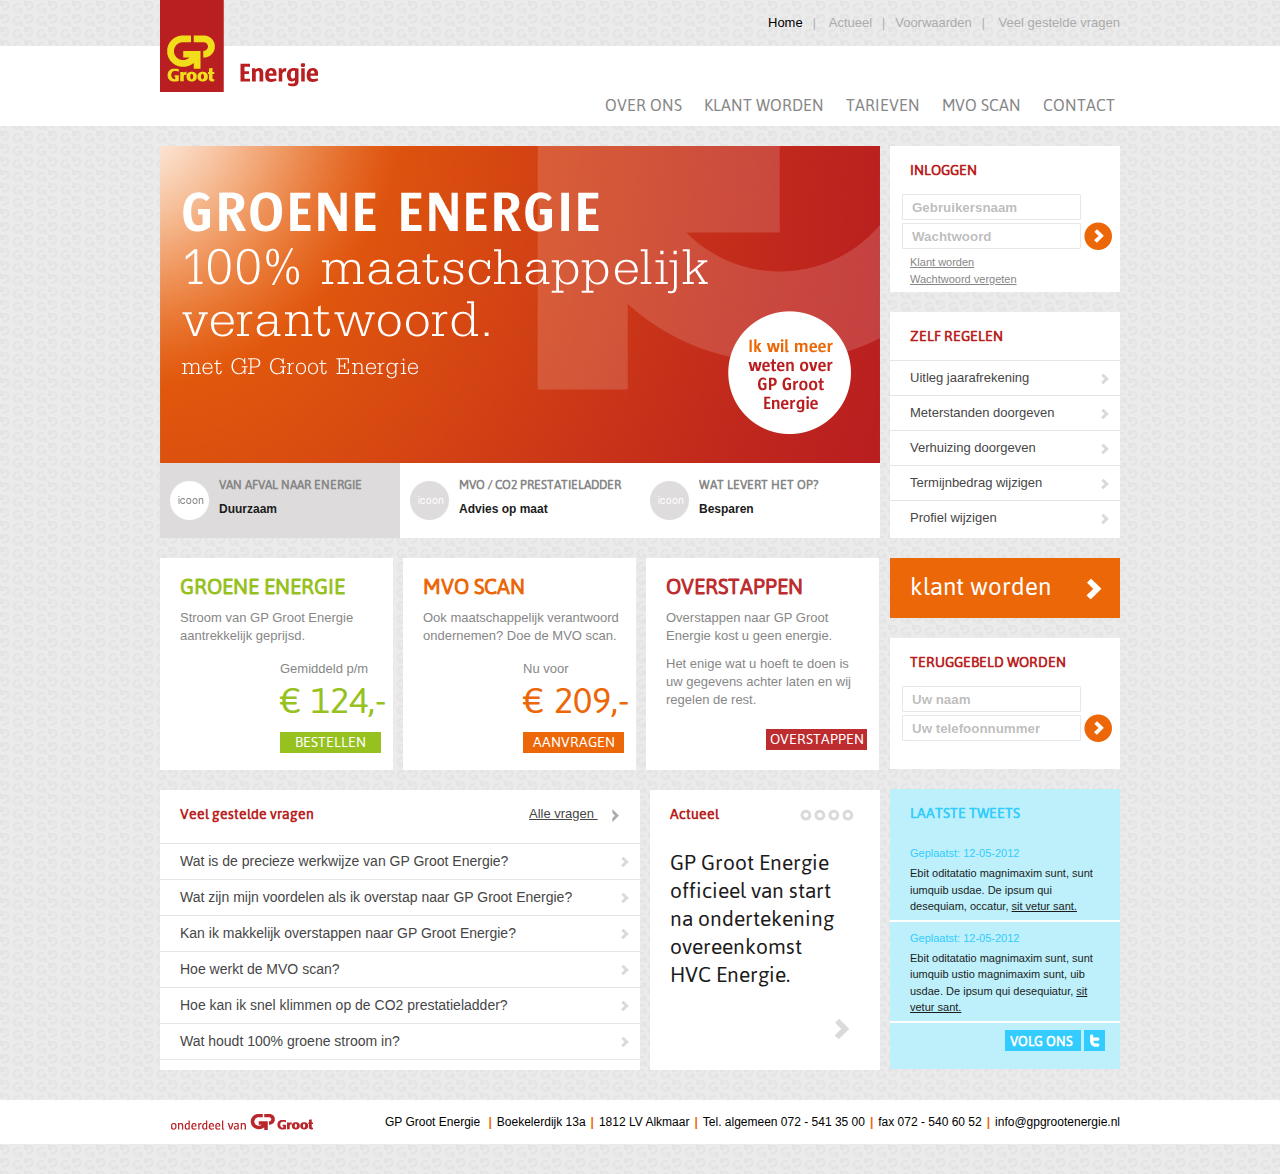
==== commit aecc1235: "is" ====
--- a/index.html
+++ b/index.html
@@ -97,7 +97,7 @@
                             uib usdae. De ipsum qui  desequiatur,
                             <span>sit vetur sant.</span></p>
                     </div>
-                    <form id="search-form" name="search-form" method="post" action="#">
+                    <form id="search-form" class="search-form" name="search-form" method="post" action="#">
                         <input type="text" name="search" class="" value="volg ons"/>
                         <button type="submit"></button>
                     </form>
--- a/style/common.css
+++ b/style/common.css
@@ -111,16 +111,20 @@
     float: left;
     font-weight: bold;
     margin-left:10px;
-    padding:19px 5px 20px 0px;
+    padding:13px 5px 13px 0px;
     color: #1c1c1c;
 }
 .banner-tab p span{
     display: block;
     overflow: hidden;
     text-overflow: clip;
+    white-space: nowrap;
+    line-height: 31px;
     width: 175px;
 }
 .banner-tab p span.title{
+    line-height: 18px;
+    height: 18px;
     font-family: Asap;
     text-transform: uppercase;
     color: #878787;
@@ -908,7 +912,7 @@
 }
 .social h2.title{  color: #32ccfe;  }
 .news-post{
-    border-top: 2px solid #FFFFFF;
+    border-bottom: 2px solid #FFFFFF;
     font-size: 11px;
 }
  .news-post .person{
@@ -923,23 +927,30 @@
     color: #1c1c1c;
 }
 .news-post p span{  text-decoration: underline;  }
-#search-form{  border-top: 2px solid #FFFFFF;  }
-#search-form input[type=text]{
-    margin:5px 0 5px 115px ;
-    padding-left: 8px;
+.search-form{
+    float: right;
+    margin: 7px 15px 7px 0;
+    width: 100px;
+    height: 21px;
+    font-size: 0;
+}
+.search-form input[type=text]{
+    margin: 0;
     border: 0;
-    width: 68px;
+    padding-left: 5px;
+    width: 71px;
     height: 21px;
     font-family: Asap;
     color: #FFFFFF;
     text-transform: uppercase;
     background: url(images/search.jpg)no-repeat;
 }
-#search-form button[type=submit]{
-    padding:5px 0 ;
+.search-form button[type=submit]{
+    margin-left: 3px;
     border: 0;
     width: 21px;
     height: 21px;
+    vertical-align: bottom;
     background: url(images/btn.jpg) no-repeat;
 }
 .social-link{
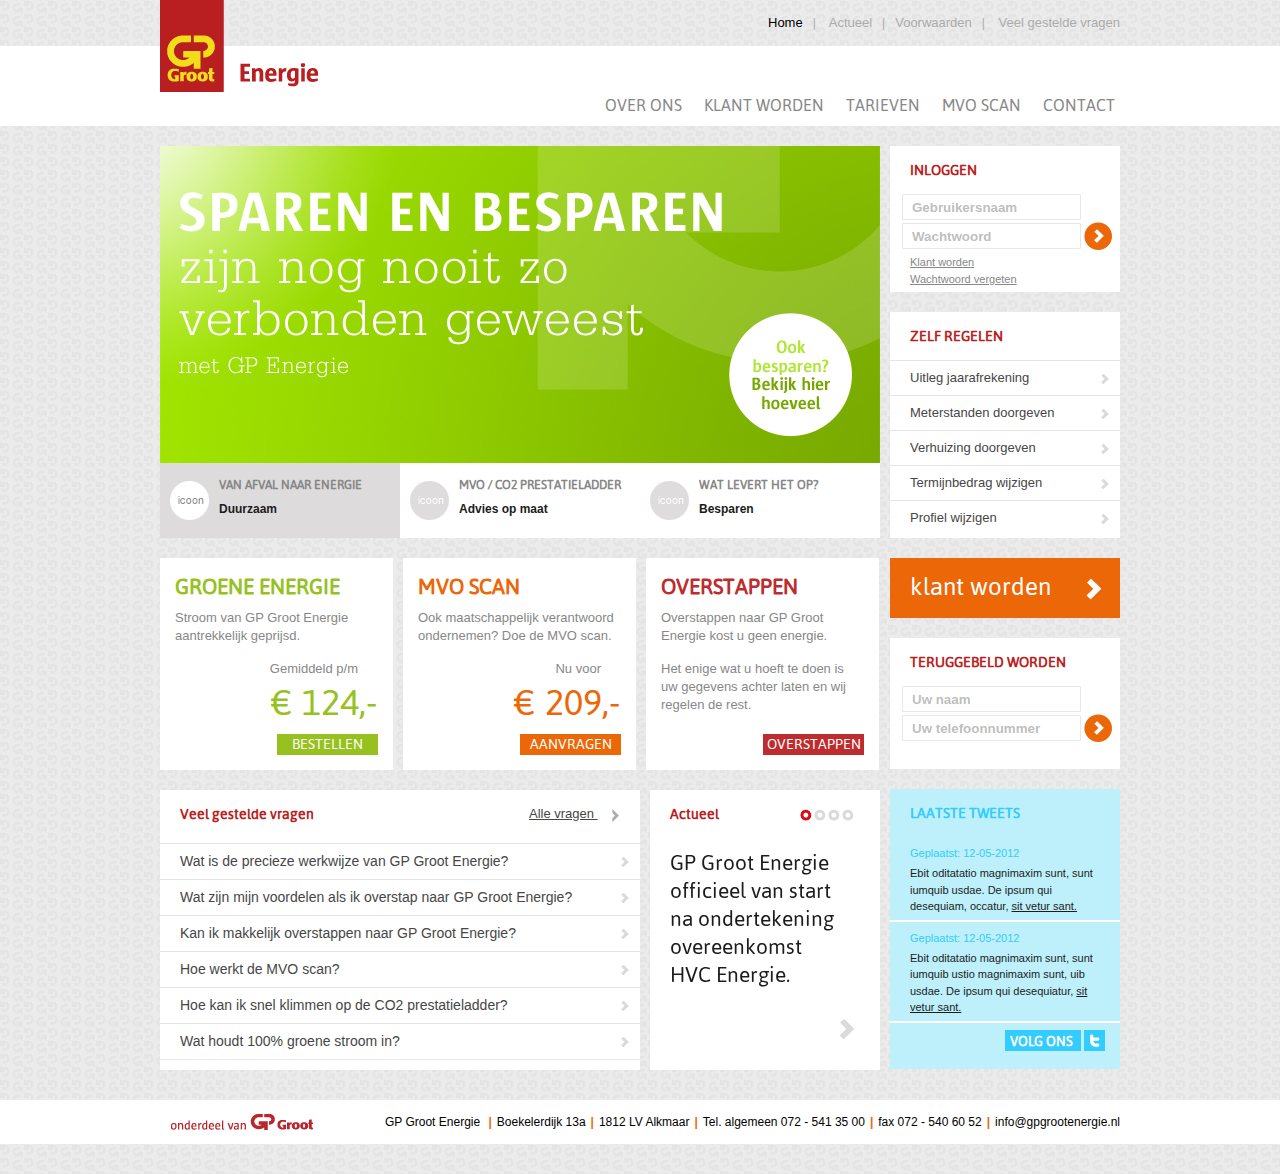
==== commit aeda4311: "hi" ====
--- a/index.html
+++ b/index.html
@@ -20,6 +20,12 @@
         pause:2000,
         autoHover:true
     });
+        $('ul.news-header').bxSlider({
+            pagerCustom: ".news-circle",
+            auto: true,
+            pause:4000,
+            autoHover:true
+        });
     });
     </script>
 </head>
@@ -124,26 +130,26 @@
                     </a>
                 </div>
             </div>
-        <div class="teaser-block">
+        <a class="teaser-block">
                 <h2 class="green">GROENE ENERGIE</h2>
                 <p>Stroom van GP Groot Energie  aantrekkelijk geprijsd.</p>
                 <span class="product">Gemiddeld p/m</span>
                 <span class="price green">€ 124,-</span>
-                <a href="#" class="view bg-green">bestellen</a>
-        </div>
-        <div class="teaser-block">
+                <span class="view bg-green">bestellen</span>
+        </a>
+        <a class="teaser-block">
                 <h2 class="orange">MVO SCAN</h2>
                 <p>Ook maatschappelijk verantwoord ondernemen? Doe de MVO scan.</p>
                 <span class="product ">Nu voor</span>
                  <span class="price orange">€ 209,-</span>
-                <a href="#"  class="view bg-orange" >aanvragen</a>
-            </div>
-        <div class="teaser-block">
+                <span class="view bg-orange" >aanvragen</span>
+            </a>
+        <a class="teaser-block">
                 <h2 class="red">OVERSTAPPEN</h2>
                 <p>Overstappen naar GP Groot Energie kost u geen energie.</p>
                 <p>Het enige wat u hoeft te doen is uw gegevens achter laten en wij regelen de rest.</p>
-                <a href="#"class="view bg-red">overstappen</a>
-        </div>
+                <span class="view bg-red">overstappen</span>
+        </a>
         <div class="FAQ">
                 <h2>Veel gestelde vragen</h2>
                 <a class="index">Alle vragen <span class="arrow"></span></a>
@@ -158,13 +164,18 @@
             </div>
         <div class="news-slider">
                 <h2>Actueel</h2>
-                <ul>
-                    <li ></li>
-                    <li></li>
-                    <li></li>
-                    <li></li>
+                <div class="news-circle">
+                    <a data-slide-index="0"></a>
+                    <a data-slide-index="1"></a>
+                    <a data-slide-index="2"></a>
+                    <a data-slide-index="3"></a>
+                </div>
+                <ul class="news-header">
+                    <li>GP Groot Energie officieel van start na ondertekening overeenkomst HVC Energie.</li>
+                    <li>GP Groot Energie officieel van start na ondertekening overeenkomst HVC Energie.</li>
+                    <li>GP Groot Energie officieel van start na ondertekening overeenkomst HVC Energie.</li>
+                    <li>GP Groot Energie officieel van start na ondertekening overeenkomst HVC Energie.</li>
                 </ul>
-                <p >GP Groot Energie officieel van start na ondertekening overeenkomst HVC Energie.</p>
                 <a href="#"class="news-arrow"></a>
         </div>
     </div>
--- a/style/common.css
+++ b/style/common.css
@@ -189,17 +189,17 @@
 }
 .news,.news-wrapper{
     float: left;
-    padding: 30px 10px 20px 80px;
-    width: 630px;
+    padding: 30px 20px 20px 80px;
+    width: 620px;
     font-size: 13px;
     line-height: 18px;
     background: #fff;
 }
 .news-item{
-    /*display: block;*/
+    overflow: hidden;
     width: 618px;
-    height: 106px;
-    padding:20px 0;
+    /*height: 106px;*/
+    padding:20px 2px 20px 0;
     border-bottom: 1px solid #e9e7e7;
 }
 .news-item h2{
@@ -221,8 +221,8 @@
     color: #878787;
 }
 .news-item .btn-link{
-    float: right;
-    margin-top: 30px;
+    float: left;
+    margin : 30px 0 0 10px;
 }
 .item-image{
     display: block;
@@ -621,6 +621,7 @@
     color: #000;
 }
 #p-first{
+    clear: left;
     width: 355px;
     padding: 15px 5px 30px 0;
     font-family: Asap;
@@ -647,12 +648,11 @@
     margin-right: 10px;
     width: 233px;
     height: 212px;
-    cursor: pointer;
+    padding: 15px;
     background: #FFFFFF;
 }
 .teaser-block h2{
     margin:0;
-    padding: 15px 0 5px 20px;
     font-family: Asap;
     font-size: 21px;
     line-height: 26px;
@@ -665,28 +665,33 @@
 .bg-red{background:#bd2c2e; }
 .teaser-block p{
     margin: 0;
-    padding: 5px 10px 5px 20px;
+    padding:10px 5px 5px 0px;
     font-size: 13px;
     line-height: 18px;
     color: #878787;
 }
 .teaser-block .product{
     display: block;
-    padding: 10px 2px 0 120px;
+    float: right;
+    padding: 10px 20px 0 0px;
     font-size: 13px;
     line-height: 18px;
     color: #878787;
 }
 .teaser-block .price{
     display: block;
-    font-family: Asap;
-    padding: 8px 2px 5px 120px ;
+    clear: right;
+    float: right;
+    font-family: Asap;
+    padding: 10px 0px 5px 0px ;
     font-size: 36px;
     line-height: 26px;
 }
 .teaser-block .view{
     display: block;
-    margin: 15px 2px 15px 120px;
+    clear: right;
+    float: right;
+    margin: 15px 0 0 0;
     padding: 3px 0;
     width: 101px;
     height: 15px;
@@ -698,7 +703,10 @@
     color: #FFFFFF;
 }
 .view:hover{ opacity: 0.15;}
-.teaser-block:hover{  border: 1px solid #000000;  }
+.teaser-block:hover{
+    padding: 14px;
+    border: 1px solid #000000;
+}
 .FAQ{
     clear: left;
     float: left;
@@ -760,32 +768,45 @@
     line-height: 18px;
     color:#b91e20 ;
 }
-.news-slider ul{
+.news-slider .news-circle{
     float: right;
     margin:18px 25px 15px 0
 }
-.news-slider ul li{
-    float: left;
-    list-style: none;
+.news-slider .news-circle a{
+    display: inline-block;
+    float: left;
+    /*list-style: none;*/
     width: 14px;
     height:14px;
     background: url(images/news_circle01.png) no-repeat;
 }
-.news-slider ul li:hover{ background: url(images/news_circle.png) no-repeat}
-.news-slider p{
+.news-slider .news-circle a:hover,
+.news-slider .news-circle a.active
+{ background: url(images/news_circle.png) no-repeat}
+.news-slider ul.news-header{
     clear: both;
     margin: 0;
-    width: 170px;
-    height: 140px;
-    padding:10px 40px 10px 20px;
-    font-family: Asap;
+    width: 230px;
+    height: 155px;
+    overflow: hidden;
+}
+.news-slider ul.news-header li{
+    display: inline-block;
+    font-family: Asap;
+    overflow: hidden;
+    text-overflow: ellipsis;
+    box-sizing: border-box;
+    width: 230px;
+    height: 155px;
+    padding:10px 40px 0px 20px;
     font-size: 21px;
     line-height: 28px;
     color: #1c1c1c;
 }
 .news-slider a.news-arrow{
-    display: block;
-    margin:20px 25px 25px 180px ;
+    float: right;
+    display: block;
+    margin:25px 25px 0px 0px ;
     width: 20px;
     height: 22px;
     background: url(images/news_arrow.png) no-repeat;
@@ -803,7 +824,7 @@
     background: #FFFFFF;
 }
 .sidebar h2{
-    float: left;
+    /*float: left;*/
     padding:15px 20px;
     line-height: 18px;
     font-family: Asap;
